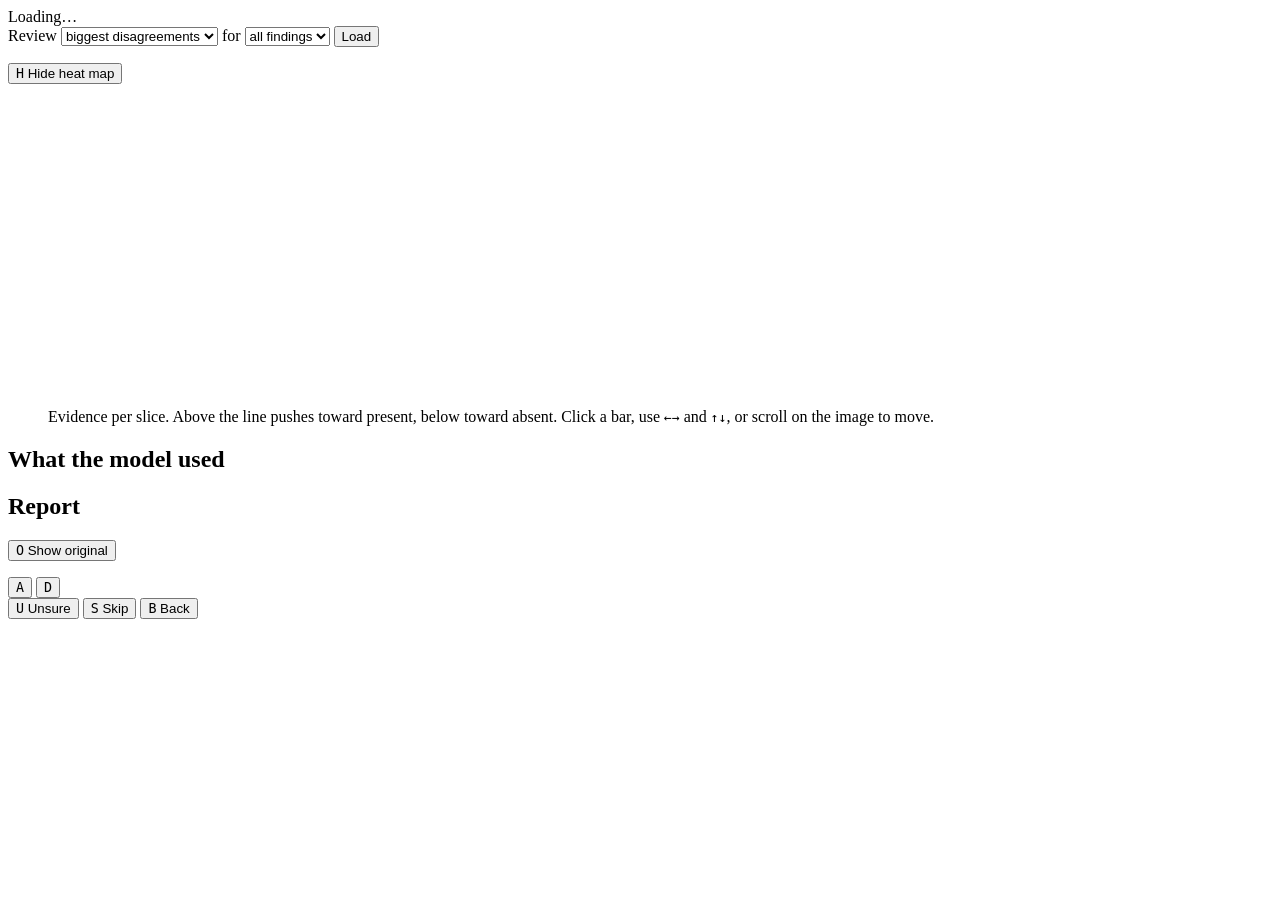
==== scripts/review_ui/index.html @ d2f41b56 "Review tool v2: local browser UI (large image, series rail, occlusion evidence strip + region heat m" ====
<!doctype html>
<html lang="en">
<head>
  <meta charset="utf-8">
  <meta name="viewport" content="width=device-width, initial-scale=1">
  <title>Knee review</title>
  <link rel="preconnect" href="https://fonts.googleapis.com">
  <link rel="preconnect" href="https://fonts.gstatic.com" crossorigin>
  <link href="https://fonts.googleapis.com/css2?family=Atkinson+Hyperlegible:ital,wght@0,400;0,700;1,400&display=swap" rel="stylesheet">
  <link rel="stylesheet" href="/static/style.css">
</head>
<body>
  <header class="bar">
    <div class="where">
      <span id="position">Loading…</span>
      <div class="track" aria-hidden="true"><div class="track-fill" id="track-fill"></div></div>
    </div>
    <form class="queue" id="queue-form">
      <label>Review
        <select id="q-mode">
          <option value="disagree">biggest disagreements</option>
          <option value="gold">gold studies only</option>
          <option value="random">a random sample</option>
        </select>
      </label>
      <label>for
        <select id="q-label"><option value="">all findings</option></select>
      </label>
      <button type="submit" class="quiet">Load</button>
    </form>
    <p class="tally" id="tally"></p>
  </header>

  <main id="main">
    <section class="viewer" aria-label="Images">
      <div class="rail">
        <nav class="series" id="series" aria-label="Series"></nav>
        <p id="slice-caption"></p>
        <button type="button" class="quiet" id="heat-toggle"><kbd>H</kbd> <span>Hide heat map</span></button>
      </div>
      <div class="stage" id="stage">
        <div class="lightbox" id="lightbox">
          <img id="slice" alt="">
          <canvas id="heat" aria-hidden="true"></canvas>
          <div class="pending" id="pending" hidden></div>
        </div>
      </div>
      <figure class="strip">
        <svg id="strip" role="img" aria-label="Evidence per slice"></svg>
        <figcaption>Evidence per slice. <span class="sw present"></span>Above the line pushes toward present, <span class="sw absent"></span>below toward absent. Click a bar, use <kbd>←</kbd><kbd>→</kbd> and <kbd>↑</kbd><kbd>↓</kbd>, or scroll on the image to move.</figcaption>
        <div class="tip" id="tip" hidden></div>
      </figure>
    </section>

    <aside class="panel" aria-label="Decision">
      <div class="panel-scroll">
        <h1 id="question"></h1>
        <dl class="opinions" id="opinions"></dl>
        <section class="evidence">
          <h2>What the model used</h2>
          <p id="summary"></p>
        </section>
        <section class="report">
          <div class="report-head">
            <h2>Report</h2>
            <button type="button" class="quiet" id="lang-toggle"><kbd>O</kbd> <span>Show original</span></button>
          </div>
          <p class="hits" id="hits"></p>
          <div class="sentences" id="sentences"></div>
        </section>
      </div>
      <div class="decide">
        <button type="button" class="choice" id="accept"><kbd>A</kbd><span class="t"></span><span class="d"></span></button>
        <button type="button" class="choice" id="deny"><kbd>D</kbd><span class="t"></span><span class="d"></span></button>
        <div class="minor">
          <button type="button" class="quiet" id="unsure"><kbd>U</kbd> Unsure</button>
          <button type="button" class="quiet" id="skip"><kbd>S</kbd> Skip</button>
          <button type="button" class="quiet" id="back"><kbd>B</kbd> Back</button>
        </div>
      </div>
    </aside>
  </main>

  <section class="done" id="done" hidden>
    <h1>Queue finished</h1>
    <p id="done-text"></p>
    <p>Pick another queue at the top to keep going.</p>
  </section>

  <div class="toast" id="toast" role="status" aria-live="polite"></div>
  <script src="/static/app.js"></script>
</body>
</html>
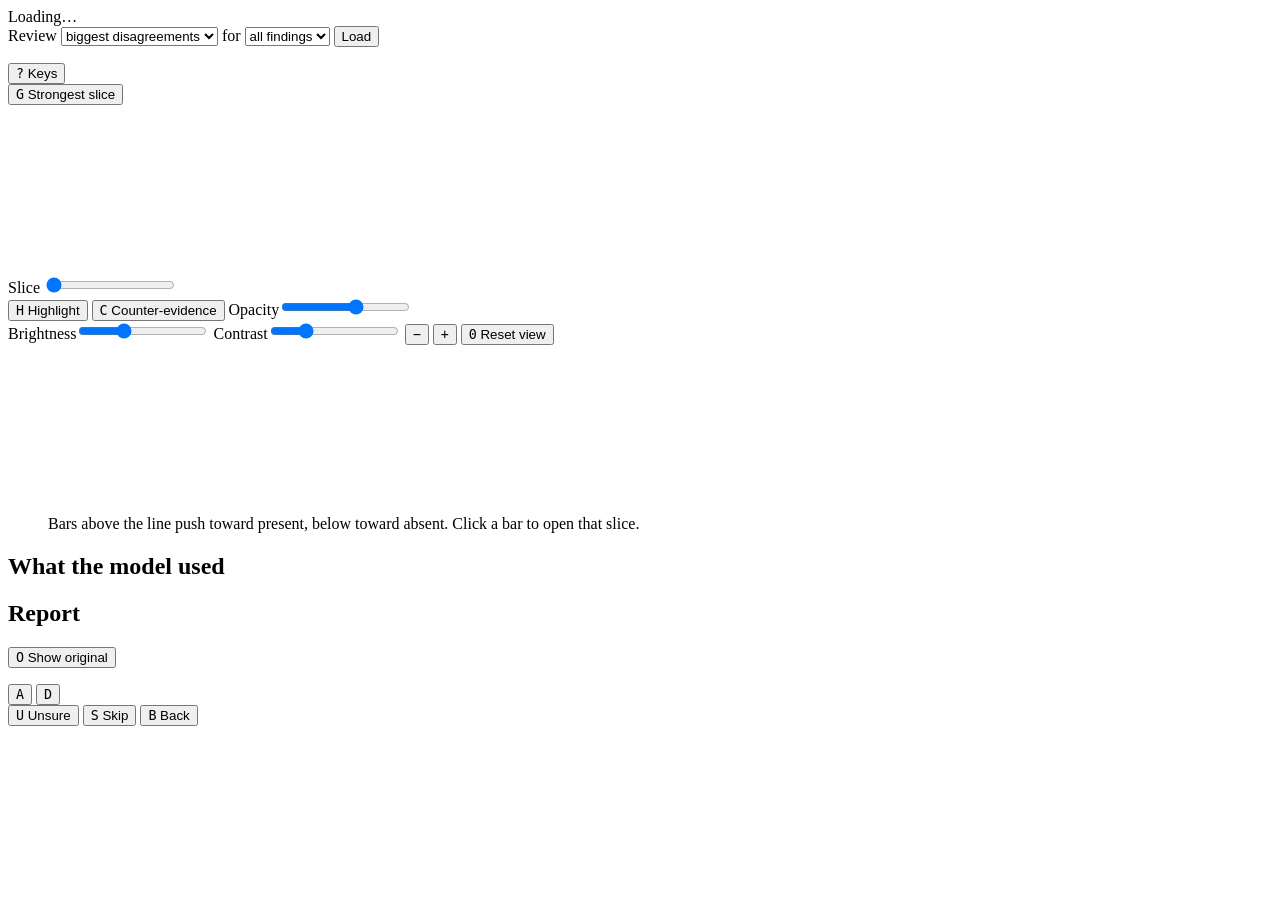
==== commit dfe41bcc: "visualisation layer / fix index file" ====
--- a/scripts/review_ui/index.html
+++ b/scripts/review_ui/index.html
@@ -29,33 +29,65 @@
       <button type="submit" class="quiet">Load</button>
     </form>
     <p class="tally" id="tally"></p>
+    <button type="button" class="quiet" id="help-toggle" aria-expanded="false"><kbd>?</kbd> Keys</button>
   </header>
 
   <main id="main">
     <section class="viewer" aria-label="Images">
-      <div class="rail">
-        <nav class="series" id="series" aria-label="Series"></nav>
-        <p id="slice-caption"></p>
-        <button type="button" class="quiet" id="heat-toggle"><kbd>H</kbd> <span>Hide heat map</span></button>
+      <div class="viewer-head">
+        <nav class="series" id="series" role="tablist" aria-label="Series"></nav>
+        <button type="button" class="quiet strong-btn" id="strongest"><kbd>G</kbd> Strongest slice</button>
       </div>
+
       <div class="stage" id="stage">
         <div class="lightbox" id="lightbox">
-          <img id="slice" alt="">
-          <canvas id="heat" aria-hidden="true"></canvas>
+          <div class="zoomer" id="zoomer">
+            <img id="slice" alt="" draggable="false">
+            <canvas id="heat" aria-hidden="true"></canvas>
+          </div>
           <div class="pending" id="pending" hidden></div>
+          <div class="hud hud-tl" id="hud-slice"></div>
+          <div class="hud hud-tr" id="hud-status"></div>
+          <div class="hud hud-bl" id="hud-legend"></div>
+          <div class="hud hud-br" id="hud-zoom"></div>
         </div>
       </div>
+
+      <p class="locate" id="locate"></p>
+
+      <div class="tools">
+        <label class="slider slice-slider">
+          <span>Slice</span>
+          <input type="range" id="slice-range" min="1" max="1" value="1">
+          <output id="slice-out"></output>
+        </label>
+        <div class="tool-group" role="group" aria-label="Highlight">
+          <button type="button" class="toggle" id="heat-toggle" aria-pressed="true"><kbd>H</kbd> Highlight</button>
+          <button type="button" class="toggle" id="counter-toggle" aria-pressed="false"><kbd>C</kbd> Counter-evidence</button>
+          <label class="slider mini"><span>Opacity</span><input type="range" id="alpha" min="0.15" max="1" step="0.05" value="0.65"></label>
+        </div>
+        <div class="tool-group" role="group" aria-label="Image">
+          <label class="slider mini"><span>Brightness</span><input type="range" id="bright" min="0.5" max="2" step="0.05" value="1"></label>
+          <label class="slider mini"><span>Contrast</span><input type="range" id="contrast" min="0.5" max="2.5" step="0.05" value="1"></label>
+          <button type="button" class="quiet" id="zoom-out" aria-label="Zoom out"><kbd>−</kbd></button>
+          <button type="button" class="quiet" id="zoom-in" aria-label="Zoom in"><kbd>+</kbd></button>
+          <button type="button" class="quiet" id="view-reset"><kbd>0</kbd> Reset view</button>
+        </div>
+      </div>
+
       <figure class="strip">
         <svg id="strip" role="img" aria-label="Evidence per slice"></svg>
-        <figcaption>Evidence per slice. <span class="sw present"></span>Above the line pushes toward present, <span class="sw absent"></span>below toward absent. Click a bar, use <kbd>←</kbd><kbd>→</kbd> and <kbd>↑</kbd><kbd>↓</kbd>, or scroll on the image to move.</figcaption>
+        <figcaption><span class="sw present"></span>Bars above the line push toward present, <span class="sw absent"></span>below toward absent. Click a bar to open that slice.</figcaption>
         <div class="tip" id="tip" hidden></div>
       </figure>
     </section>
 
     <aside class="panel" aria-label="Decision">
       <div class="panel-scroll">
+        <p class="finding" id="finding"></p>
         <h1 id="question"></h1>
-        <dl class="opinions" id="opinions"></dl>
+        <div class="cards" id="cards"></div>
+        <p class="agree" id="agree"></p>
         <section class="evidence">
           <h2>What the model used</h2>
           <p id="summary"></p>
@@ -87,6 +119,23 @@
     <p>Pick another queue at the top to keep going.</p>
   </section>
 
+  <div class="help" id="help" hidden>
+    <div class="help-card" role="dialog" aria-label="Keyboard shortcuts">
+      <h2>Keys</h2>
+      <dl>
+        <dt><kbd>A</kbd> <kbd>D</kbd></dt><dd>Accept or deny the model's call</dd>
+        <dt><kbd>U</kbd> <kbd>S</kbd> <kbd>B</kbd></dt><dd>Unsure, skip, back</dd>
+        <dt><kbd>←</kbd> <kbd>→</kbd> or scroll</dt><dd>Previous or next slice</dd>
+        <dt><kbd>↑</kbd> <kbd>↓</kbd> or <kbd>1</kbd>–<kbd>4</kbd></dt><dd>Change series</dd>
+        <dt><kbd>G</kbd></dt><dd>Go to the model's strongest-evidence slice</dd>
+        <dt><kbd>H</kbd> <kbd>C</kbd></dt><dd>Highlight on or off; also show counter-evidence (blue)</dd>
+        <dt><kbd>+</kbd> <kbd>−</kbd> <kbd>0</kbd></dt><dd>Zoom in, out, reset (pinch or ctrl+scroll also zooms; drag to pan)</dd>
+        <dt><kbd>O</kbd></dt><dd>Report in the original language</dd>
+      </dl>
+      <button type="button" class="quiet" id="help-close">Close</button>
+    </div>
+  </div>
+
   <div class="toast" id="toast" role="status" aria-live="polite"></div>
   <script src="/static/app.js"></script>
 </body>
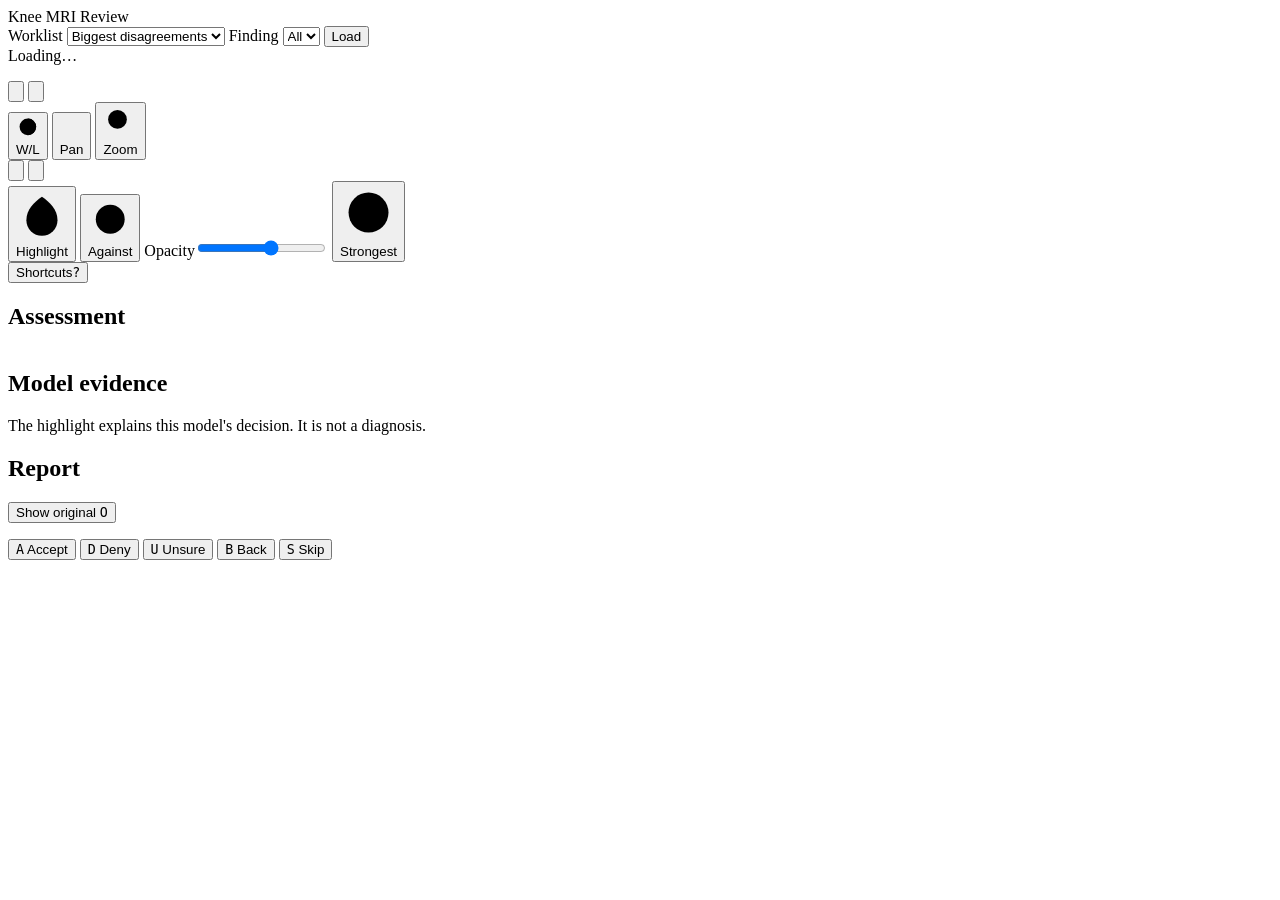
==== commit 35168cef: "front end shortcuts" ====
--- a/scripts/review_ui/index.html
+++ b/scripts/review_ui/index.html
@@ -3,136 +3,144 @@
 <head>
   <meta charset="utf-8">
   <meta name="viewport" content="width=device-width, initial-scale=1">
-  <title>Knee review</title>
-  <link rel="preconnect" href="https://fonts.googleapis.com">
-  <link rel="preconnect" href="https://fonts.gstatic.com" crossorigin>
-  <link href="https://fonts.googleapis.com/css2?family=Atkinson+Hyperlegible:ital,wght@0,400;0,700;1,400&display=swap" rel="stylesheet">
+  <title>Knee MRI Review</title>
   <link rel="stylesheet" href="/static/style.css">
 </head>
 <body>
-  <header class="bar">
-    <div class="where">
+  <!-- window/level as an exact linear transfer on the 8-bit slice: out = in * slope + intercept (per channel) -->
+  <svg width="0" height="0" style="position:absolute" aria-hidden="true">
+    <filter id="wl" color-interpolation-filters="sRGB">
+      <feComponentTransfer>
+        <feFuncR type="linear" slope="1" intercept="0"/>
+        <feFuncG type="linear" slope="1" intercept="0"/>
+        <feFuncB type="linear" slope="1" intercept="0"/>
+      </feComponentTransfer>
+    </filter>
+  </svg>
+
+  <header class="top">
+    <div class="brand"><span class="mark" aria-hidden="true"></span>Knee MRI Review</div>
+    <form class="queue" id="queue-form">
+      <label>Worklist
+        <select id="q-mode">
+          <option value="disagree">Biggest disagreements</option>
+          <option value="gold">Gold studies</option>
+          <option value="random">Random sample</option>
+        </select>
+      </label>
+      <label>Finding
+        <select id="q-label"><option value="">All</option></select>
+      </label>
+      <button type="submit" class="btn">Load</button>
+    </form>
+    <div class="progress">
       <span id="position">Loading…</span>
       <div class="track" aria-hidden="true"><div class="track-fill" id="track-fill"></div></div>
     </div>
-    <form class="queue" id="queue-form">
-      <label>Review
-        <select id="q-mode">
-          <option value="disagree">biggest disagreements</option>
-          <option value="gold">gold studies only</option>
-          <option value="random">a random sample</option>
-        </select>
-      </label>
-      <label>for
-        <select id="q-label"><option value="">all findings</option></select>
-      </label>
-      <button type="submit" class="quiet">Load</button>
-    </form>
     <p class="tally" id="tally"></p>
-    <button type="button" class="quiet" id="help-toggle" aria-expanded="false"><kbd>?</kbd> Keys</button>
   </header>
 
+  <div class="toolbar" role="toolbar" aria-label="Viewer tools">
+    <div class="tgroup" role="group" aria-label="Layout">
+      <button type="button" class="tool" data-layout="1" title="Single viewport (L)" aria-label="Single viewport"><svg viewBox="0 0 20 20"><rect x="3" y="3" width="14" height="14" rx="1"/></svg></button>
+      <button type="button" class="tool" data-layout="4" title="Four viewports, all series (L)" aria-label="Four viewports"><svg viewBox="0 0 20 20"><rect x="3" y="3" width="6" height="6" rx="1"/><rect x="11" y="3" width="6" height="6" rx="1"/><rect x="3" y="11" width="6" height="6" rx="1"/><rect x="11" y="11" width="6" height="6" rx="1"/></svg></button>
+    </div>
+    <div class="tgroup" role="group" aria-label="Mouse tool">
+      <button type="button" class="tool" data-tool="wl" title="Window / level: drag left-right for width, up-down for level (W)" aria-label="Window level"><svg viewBox="0 0 20 20"><circle cx="10" cy="10" r="7"/><path d="M10 3a7 7 0 0 1 0 14z" class="fill"/></svg><span>W/L</span></button>
+      <button type="button" class="tool" data-tool="pan" title="Pan (P)" aria-label="Pan"><svg viewBox="0 0 20 20"><path d="M10 2v16M2 10h16M10 2l-2.5 2.5M10 2l2.5 2.5M10 18l-2.5-2.5M10 18l2.5-2.5M2 10l2.5-2.5M2 10l2.5 2.5M18 10l-2.5-2.5M18 10l-2.5 2.5"/></svg><span>Pan</span></button>
+      <button type="button" class="tool" data-tool="zoom" title="Zoom: drag up or down; also pinch or ctrl+scroll (Z)" aria-label="Zoom"><svg viewBox="0 0 20 20"><circle cx="8.5" cy="8.5" r="5.5"/><path d="M12.5 12.5L18 18M6 8.5h5M8.5 6v5"/></svg><span>Zoom</span></button>
+    </div>
+    <div class="tgroup" role="group" aria-label="Image">
+      <button type="button" class="tool" id="invert" title="Invert (I)" aria-label="Invert" aria-pressed="false"><svg viewBox="0 0 20 20"><rect x="3" y="3" width="14" height="14" rx="1"/><path d="M3 3h14L3 17z" class="fill"/></svg></button>
+      <button type="button" class="tool" id="reset" title="Reset window, zoom and pan (R)" aria-label="Reset view"><svg viewBox="0 0 20 20"><path d="M4 10a6 6 0 1 0 2-4.5M4 3v3h3"/></svg></button>
+    </div>
+    <div class="tgroup" role="group" aria-label="Model evidence">
+      <button type="button" class="tool" id="heat-toggle" title="Highlight: where the model's evidence for the finding sits (H)" aria-pressed="true"><svg viewBox="0 0 20 20"><path d="M4 12c0-4 3-7 6-9 3 2 6 5 6 9a6 6 0 0 1-12 0z"/></svg><span>Highlight</span></button>
+      <button type="button" class="tool" id="counter-toggle" title="Also show evidence against, dashed blue (C)" aria-pressed="false"><svg viewBox="0 0 20 20"><circle cx="10" cy="10" r="6.5" stroke-dasharray="3 2.4"/></svg><span>Against</span></button>
+      <label class="opacity" title="Highlight opacity"><span>Opacity</span><input type="range" id="alpha" min="0.15" max="1" step="0.05" value="0.65"></label>
+      <button type="button" class="tool" id="strongest" title="Go to the model's strongest-evidence slice (G)"><svg viewBox="0 0 20 20"><circle cx="10" cy="10" r="7"/><circle cx="10" cy="10" r="3.5"/><circle cx="10" cy="10" r="0.9" class="fill"/></svg><span>Strongest</span></button>
+    </div>
+    <div class="tgroup end">
+      <button type="button" class="tool" id="help-toggle" title="Keyboard shortcuts (?)" aria-expanded="false"><span>Shortcuts</span><kbd>?</kbd></button>
+    </div>
+  </div>
+
   <main id="main">
+    <nav class="browser" aria-label="Series">
+      <div class="browser-head" id="study-head"></div>
+      <div class="thumbs" id="thumbs"></div>
+    </nav>
+
     <section class="viewer" aria-label="Images">
-      <div class="viewer-head">
-        <nav class="series" id="series" role="tablist" aria-label="Series"></nav>
-        <button type="button" class="quiet strong-btn" id="strongest"><kbd>G</kbd> Strongest slice</button>
-      </div>
-
-      <div class="stage" id="stage">
-        <div class="lightbox" id="lightbox">
-          <div class="zoomer" id="zoomer">
-            <img id="slice" alt="" draggable="false">
-            <canvas id="heat" aria-hidden="true"></canvas>
-          </div>
-          <div class="pending" id="pending" hidden></div>
-          <div class="hud hud-tl" id="hud-slice"></div>
-          <div class="hud hud-tr" id="hud-status"></div>
-          <div class="hud hud-bl" id="hud-legend"></div>
-          <div class="hud hud-br" id="hud-zoom"></div>
-        </div>
-      </div>
-
-      <p class="locate" id="locate"></p>
-
-      <div class="tools">
-        <label class="slider slice-slider">
-          <span>Slice</span>
-          <input type="range" id="slice-range" min="1" max="1" value="1">
-          <output id="slice-out"></output>
-        </label>
-        <div class="tool-group" role="group" aria-label="Highlight">
-          <button type="button" class="toggle" id="heat-toggle" aria-pressed="true"><kbd>H</kbd> Highlight</button>
-          <button type="button" class="toggle" id="counter-toggle" aria-pressed="false"><kbd>C</kbd> Counter-evidence</button>
-          <label class="slider mini"><span>Opacity</span><input type="range" id="alpha" min="0.15" max="1" step="0.05" value="0.65"></label>
-        </div>
-        <div class="tool-group" role="group" aria-label="Image">
-          <label class="slider mini"><span>Brightness</span><input type="range" id="bright" min="0.5" max="2" step="0.05" value="1"></label>
-          <label class="slider mini"><span>Contrast</span><input type="range" id="contrast" min="0.5" max="2.5" step="0.05" value="1"></label>
-          <button type="button" class="quiet" id="zoom-out" aria-label="Zoom out"><kbd>−</kbd></button>
-          <button type="button" class="quiet" id="zoom-in" aria-label="Zoom in"><kbd>+</kbd></button>
-          <button type="button" class="quiet" id="view-reset"><kbd>0</kbd> Reset view</button>
-        </div>
-      </div>
-
-      <figure class="strip">
-        <svg id="strip" role="img" aria-label="Evidence per slice"></svg>
-        <figcaption><span class="sw present"></span>Bars above the line push toward present, <span class="sw absent"></span>below toward absent. Click a bar to open that slice.</figcaption>
-        <div class="tip" id="tip" hidden></div>
-      </figure>
+      <div class="verdict" id="verdict" aria-live="polite"></div>
+      <div class="grid" id="grid"></div>
     </section>
 
-    <aside class="panel" aria-label="Decision">
+    <aside class="panel" aria-label="Assessment">
       <div class="panel-scroll">
-        <p class="finding" id="finding"></p>
-        <h1 id="question"></h1>
-        <div class="cards" id="cards"></div>
-        <p class="agree" id="agree"></p>
-        <section class="evidence">
-          <h2>What the model used</h2>
+        <div class="finding">
+          <p class="eyebrow" id="finding"></p>
+          <h1 id="question"></h1>
+        </div>
+        <section class="block">
+          <h2>Assessment</h2>
+          <table class="assess" id="assess"></table>
+          <p class="agree" id="agree"></p>
+        </section>
+        <section class="block">
+          <h2>Model evidence</h2>
           <p id="summary"></p>
+          <p class="locate" id="locate"></p>
+          <p class="fine-print">The highlight explains this model's decision. It is not a diagnosis.</p>
         </section>
-        <section class="report">
-          <div class="report-head">
+        <section class="block report">
+          <div class="block-head">
             <h2>Report</h2>
-            <button type="button" class="quiet" id="lang-toggle"><kbd>O</kbd> <span>Show original</span></button>
+            <button type="button" class="link" id="lang-toggle"><span>Show original</span> <kbd>O</kbd></button>
           </div>
           <p class="hits" id="hits"></p>
           <div class="sentences" id="sentences"></div>
         </section>
       </div>
       <div class="decide">
-        <button type="button" class="choice" id="accept"><kbd>A</kbd><span class="t"></span><span class="d"></span></button>
-        <button type="button" class="choice" id="deny"><kbd>D</kbd><span class="t"></span><span class="d"></span></button>
-        <div class="minor">
-          <button type="button" class="quiet" id="unsure"><kbd>U</kbd> Unsure</button>
-          <button type="button" class="quiet" id="skip"><kbd>S</kbd> Skip</button>
-          <button type="button" class="quiet" id="back"><kbd>B</kbd> Back</button>
+        <p class="consequence" id="consequence"></p>
+        <div class="decide-row">
+          <button type="button" class="btn decision" id="accept"><kbd>A</kbd> Accept</button>
+          <button type="button" class="btn decision" id="deny"><kbd>D</kbd> Deny</button>
+          <button type="button" class="btn" id="unsure"><kbd>U</kbd> Unsure</button>
+          <span class="spacer"></span>
+          <button type="button" class="btn subtle" id="back"><kbd>B</kbd> Back</button>
+          <button type="button" class="btn subtle" id="skip"><kbd>S</kbd> Skip</button>
         </div>
       </div>
     </aside>
   </main>
 
+  <footer class="status" id="status"><span id="st-left"></span><span id="st-mid"></span><span id="st-right"></span></footer>
+
   <section class="done" id="done" hidden>
-    <h1>Queue finished</h1>
+    <h1>Worklist complete</h1>
     <p id="done-text"></p>
-    <p>Pick another queue at the top to keep going.</p>
+    <p>Choose another worklist at the top to continue.</p>
   </section>
 
   <div class="help" id="help" hidden>
     <div class="help-card" role="dialog" aria-label="Keyboard shortcuts">
-      <h2>Keys</h2>
+      <h2>Keyboard shortcuts</h2>
       <dl>
-        <dt><kbd>A</kbd> <kbd>D</kbd></dt><dd>Accept or deny the model's call</dd>
-        <dt><kbd>U</kbd> <kbd>S</kbd> <kbd>B</kbd></dt><dd>Unsure, skip, back</dd>
-        <dt><kbd>←</kbd> <kbd>→</kbd> or scroll</dt><dd>Previous or next slice</dd>
-        <dt><kbd>↑</kbd> <kbd>↓</kbd> or <kbd>1</kbd>–<kbd>4</kbd></dt><dd>Change series</dd>
-        <dt><kbd>G</kbd></dt><dd>Go to the model's strongest-evidence slice</dd>
-        <dt><kbd>H</kbd> <kbd>C</kbd></dt><dd>Highlight on or off; also show counter-evidence (blue)</dd>
-        <dt><kbd>+</kbd> <kbd>−</kbd> <kbd>0</kbd></dt><dd>Zoom in, out, reset (pinch or ctrl+scroll also zooms; drag to pan)</dd>
+        <dt><kbd>A</kbd> <kbd>D</kbd> <kbd>U</kbd></dt><dd>Accept, deny, unsure</dd>
+        <dt><kbd>S</kbd> <kbd>B</kbd></dt><dd>Skip, back</dd>
+        <dt>Scroll, <kbd>←</kbd> <kbd>→</kbd></dt><dd>Previous or next image in the active viewport</dd>
+        <dt><kbd>↑</kbd> <kbd>↓</kbd>, <kbd>1</kbd>–<kbd>4</kbd></dt><dd>Change series in the active viewport</dd>
+        <dt><kbd>L</kbd></dt><dd>Switch between one and four viewports</dd>
+        <dt><kbd>W</kbd> <kbd>P</kbd> <kbd>Z</kbd></dt><dd>Mouse tool: window/level, pan, zoom</dd>
+        <dt><kbd>I</kbd> <kbd>R</kbd></dt><dd>Invert; reset window, zoom and pan</dd>
+        <dt><kbd>G</kbd></dt><dd>Go to the model's strongest-evidence image</dd>
+        <dt><kbd>H</kbd> <kbd>C</kbd></dt><dd>Highlight on or off; also show evidence against</dd>
         <dt><kbd>O</kbd></dt><dd>Report in the original language</dd>
       </dl>
-      <button type="button" class="quiet" id="help-close">Close</button>
+      <p class="fine-print">Ctrl+scroll or pinch zooms at the pointer. Double-click a viewport to reset it.</p>
+      <button type="button" class="btn" id="help-close">Close</button>
     </div>
   </div>
 
